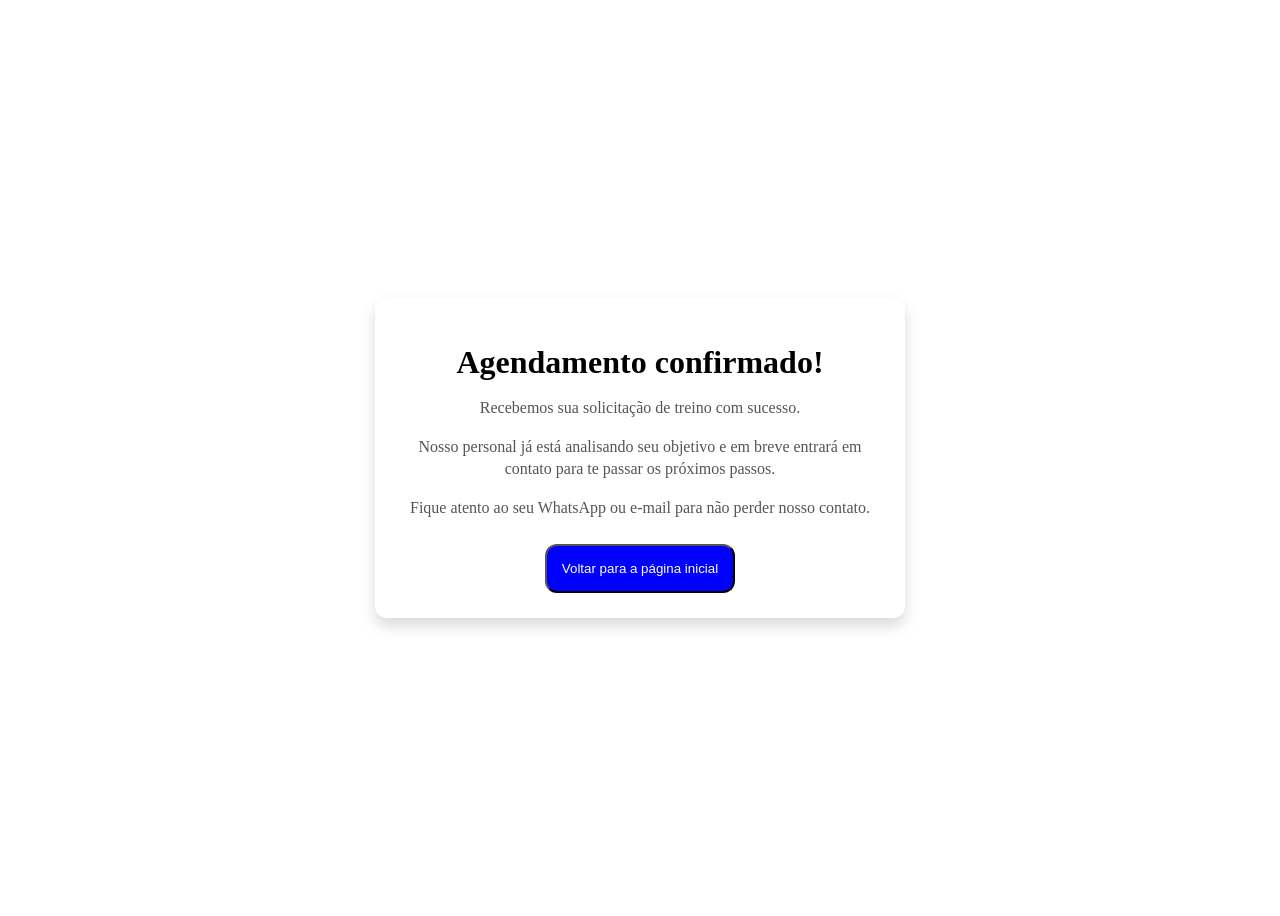
==== confirmacao.html @ f6d2877e "Projeto landing page personal trainer" ====
<!DOCTYPE html>
<html lang="pt-BR">

  <head>
    <meta charset="utf-8">
    <meta name="viewport" content="width=device-width, initial-scale=1.0">
     <link rel="stylesheet" href="style.css">
  </head>
  
  <body>
  <div class="div">
     <h1 class="agendamento">Agendamento confirmado!</h1>
     <p>Recebemos sua solicitação de treino com sucesso.</p>
    <p>Nosso personal já está analisando seu objetivo e em breve entrará em contato para te passar os próximos passos.</p>
    <p>Fique atento ao seu WhatsApp ou e-mail para não perder nosso contato.</p>
    <a href="index.html"></a>
   <button>Voltar para a página inicial</button>
     
  </div>
  </body>
---- style.css ----
.div{
    text-align: center;
    background-color: white;
    padding: 25px;
    max-width:480px;
    border-radius: 12px;
   box-shadow: 0 8px 15px rgba(0, 0, 0, 0.15);
  

  }
  body {
     display: flex;
   height:100vh;
   justify-content: center;
   align-items: center;
  }
  button {
    color: white;
    background-color: blue;
    padding: 15px;
    border-radius: 12px;
    cursor: pointer;
     margin-top: 15px;
  }

  h1 {
  margin-bottom: 12px;
}

p {
  margin-bottom: 10px;
  color: #555;
  line-height: 1.4;
}

button:hover {
  background-color: darkblue;
}

ul {
    list-style: none;
  padding: 0;
  margin: 0;
}

li {
    color: white;
  background: blue;
  padding: 15px;
  margin-bottom: 10px;
  border-radius: 10px;

}

li:hover {
    background-color: darkblue;
}
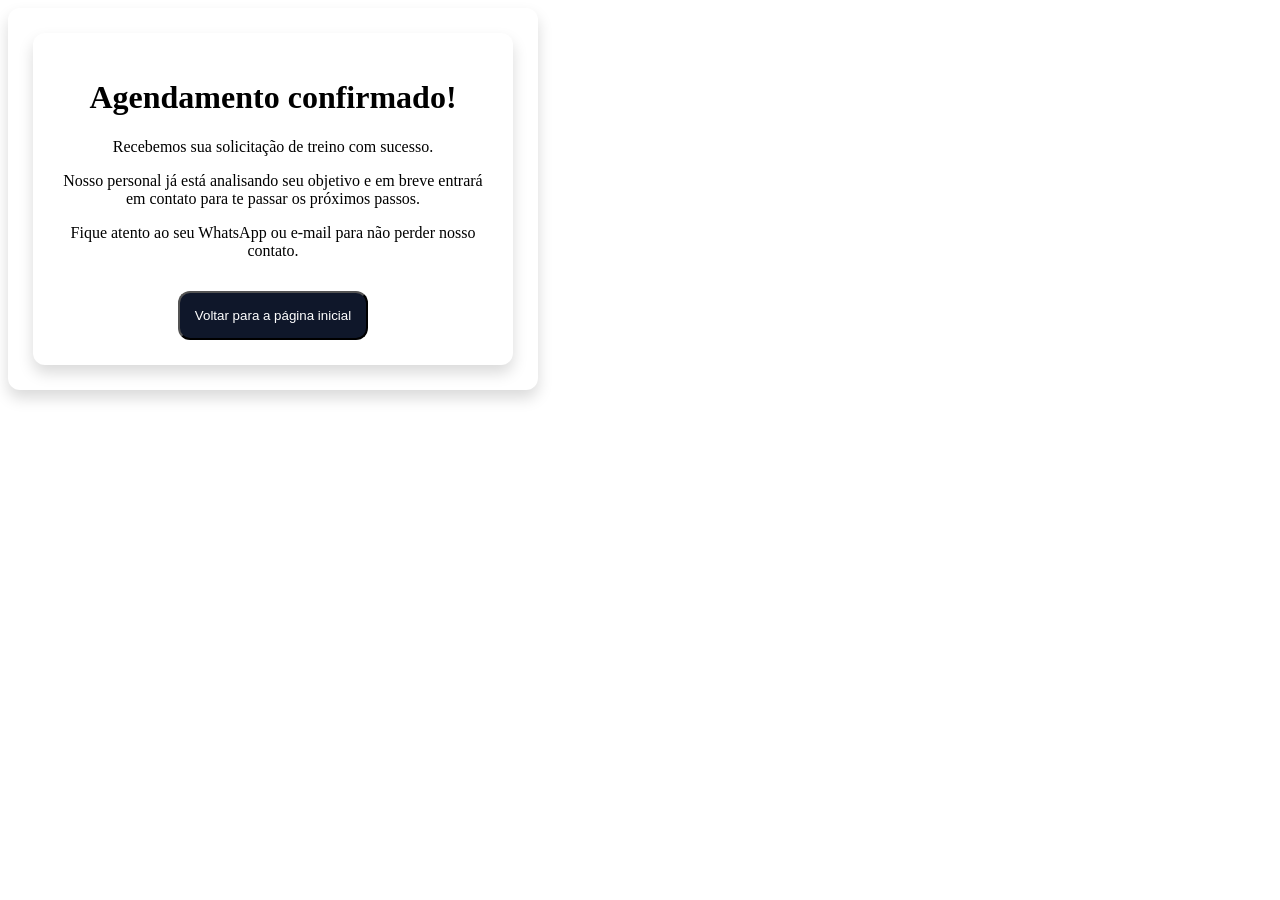
==== commit 8b3e652d: "Primeiro commit do site" ====
--- a/confirmacao.html
+++ b/confirmacao.html
@@ -4,11 +4,11 @@
   <head>
     <meta charset="utf-8">
     <meta name="viewport" content="width=device-width, initial-scale=1.0">
-     <link rel="stylesheet" href="style.css">
+     <link rel="stylesheet" href="confirmação.css">
   </head>
   
   <body>
-  <div class="div">
+  <div class="confirmacao">
      <h1 class="agendamento">Agendamento confirmado!</h1>
      <p>Recebemos sua solicitação de treino com sucesso.</p>
     <p>Nosso personal já está analisando seu objetivo e em breve entrará em contato para te passar os próximos passos.</p>
--- a/confirmação.css
+++ b/confirmação.css
@@ -0,0 +1,33 @@
+
+   body {
+    text-align: center;
+    background-color: white;
+    padding: 25px;
+    max-width:480px;
+    border-radius: 12px;
+   box-shadow: 0 8px 15px rgba(0, 0, 0, 0.15);
+   display:flex;
+  
+  } 
+    
+    .confirmacao {
+    text-align: center;
+    background-color: white;
+    padding: 25px;
+    max-width: 480px;
+    border-radius: 12px;
+    box-shadow: 0 8px 15px rgba(0,0,0,0.15);
+}
+
+
+
+
+
+         button {
+    color: white;
+    background-color: #0F172A;
+    padding: 15px;
+    border-radius: 12px;
+    cursor: pointer;
+     margin-top: 15px;
+  }
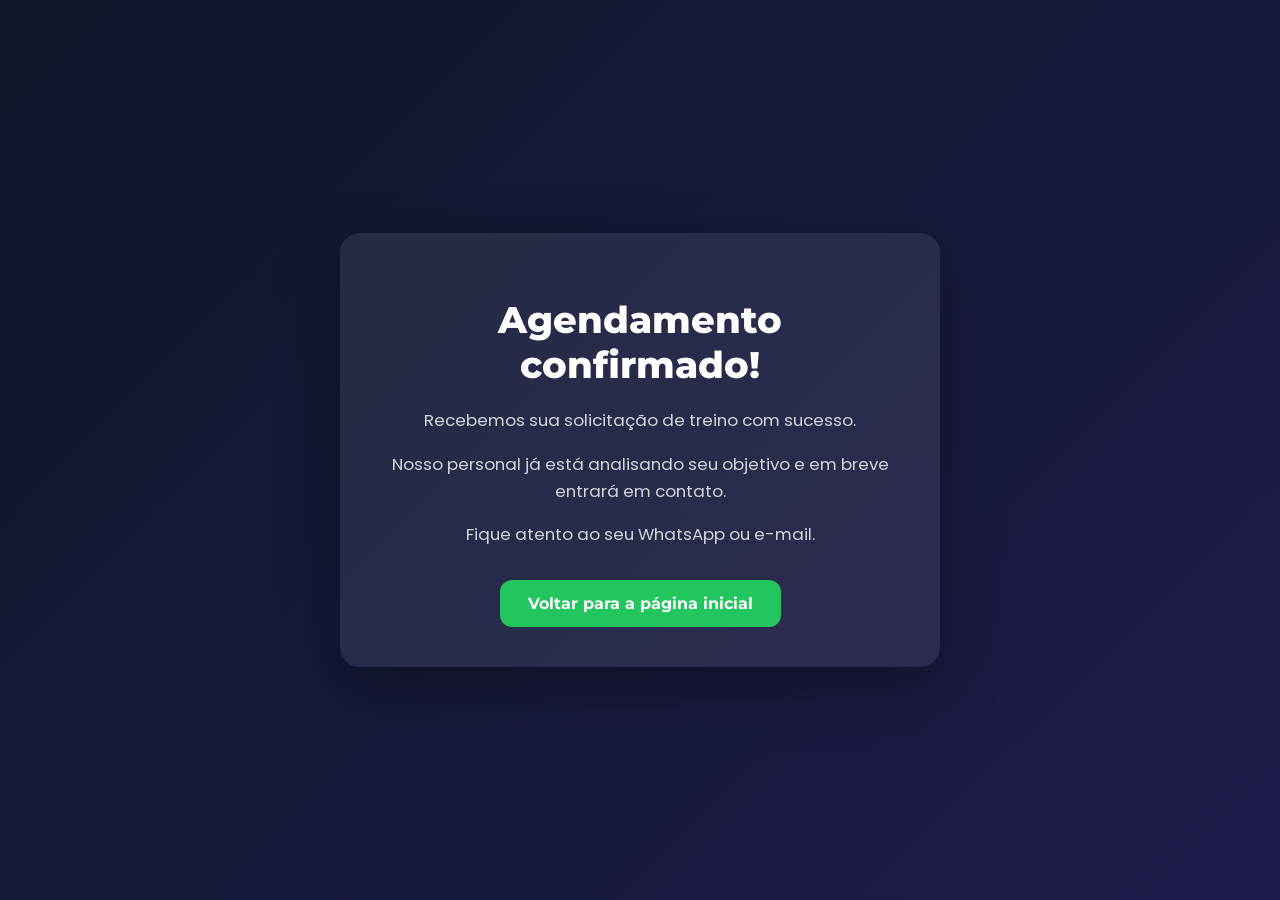
==== commit fa9f20cd: "Primeiro commit" ====
--- a/confirmacao.html
+++ b/confirmacao.html
@@ -1,20 +1,42 @@
 <!DOCTYPE html>
 <html lang="pt-BR">
 
-  <head>
+<head>
     <meta charset="utf-8">
     <meta name="viewport" content="width=device-width, initial-scale=1.0">
-     <link rel="stylesheet" href="confirmação.css">
-  </head>
-  
-  <body>
-  <div class="confirmacao">
-     <h1 class="agendamento">Agendamento confirmado!</h1>
-     <p>Recebemos sua solicitação de treino com sucesso.</p>
-    <p>Nosso personal já está analisando seu objetivo e em breve entrará em contato para te passar os próximos passos.</p>
-    <p>Fique atento ao seu WhatsApp ou e-mail para não perder nosso contato.</p>
-    <a href="index.html"></a>
-   <button>Voltar para a página inicial</button>
-     
-  </div>
-  </body>+    <link rel="stylesheet" href="confirmacao.css">
+
+<link rel="preconnect" href="https://fonts.googleapis.com">
+<link rel="preconnect" href="https://fonts.gstatic.com" crossorigin>
+<link href="https://fonts.googleapis.com/css2?family=Montserrat:wght@300;400;500;600;700;800;900&family=Poppins:wght@300;400;500;600;700&display=swap" rel="stylesheet">
+
+</head>
+
+<body>
+
+<div class="confirmacao-container">
+
+    <h1 class="agendamento">
+        Agendamento confirmado!
+    </h1>
+
+    <p>
+        Recebemos sua solicitação de treino com sucesso.
+    </p>
+
+    <p>
+        Nosso personal já está analisando seu objetivo e em breve entrará em contato.
+    </p>
+
+    <p>
+        Fique atento ao seu WhatsApp ou e-mail.
+    </p>
+
+    <a href="index.html" class="btn-voltar">
+        Voltar para a página inicial
+    </a>
+
+</div>
+
+</body>
+</html>
--- a/confirmacao.css
+++ b/confirmacao.css
@@ -0,0 +1,77 @@
+
+  body{
+    margin:0;
+    min-height:100vh;
+
+    display:flex;
+    justify-content:center;
+    align-items:center;
+
+    background:linear-gradient(135deg,#0f172a,#1e1b4b);
+
+    font-family:'Montserrat',sans-serif;
+}
+
+/* CARD */
+.confirmacao-container{
+    width:90%;
+    max-width:520px;
+
+    padding:40px;
+
+    text-align:center;
+
+    border-radius:20px;
+
+    background:rgba(255,255,255,0.08);
+
+    box-shadow:0 20px 60px rgba(0,0,0,0.35);
+}
+
+/* TÍTULO */
+.agendamento{
+    color:white;
+
+    font-size:2.3rem;
+    font-weight:800;
+
+    margin-bottom:20px;
+}
+
+/* TEXTOS */
+.confirmacao-container p{
+    color:#d1d5db;
+
+    font-size:1.05rem;
+
+    line-height:1.6;
+
+    margin-bottom:12px;
+
+    font-family:'Poppins',sans-serif;
+}
+
+/* BOTÃO (LINK) */
+.btn-voltar{
+    display:inline-block;
+
+    margin-top:20px;
+
+    padding:14px 28px;
+
+    background:#22c55e;
+    color:white;
+
+    text-decoration:none;
+
+    border-radius:12px;
+
+    font-weight:700;
+
+    transition:.3s;
+}
+
+.btn-voltar:hover{
+    background:#16a34a;
+    transform:translateY(-3px);
+}
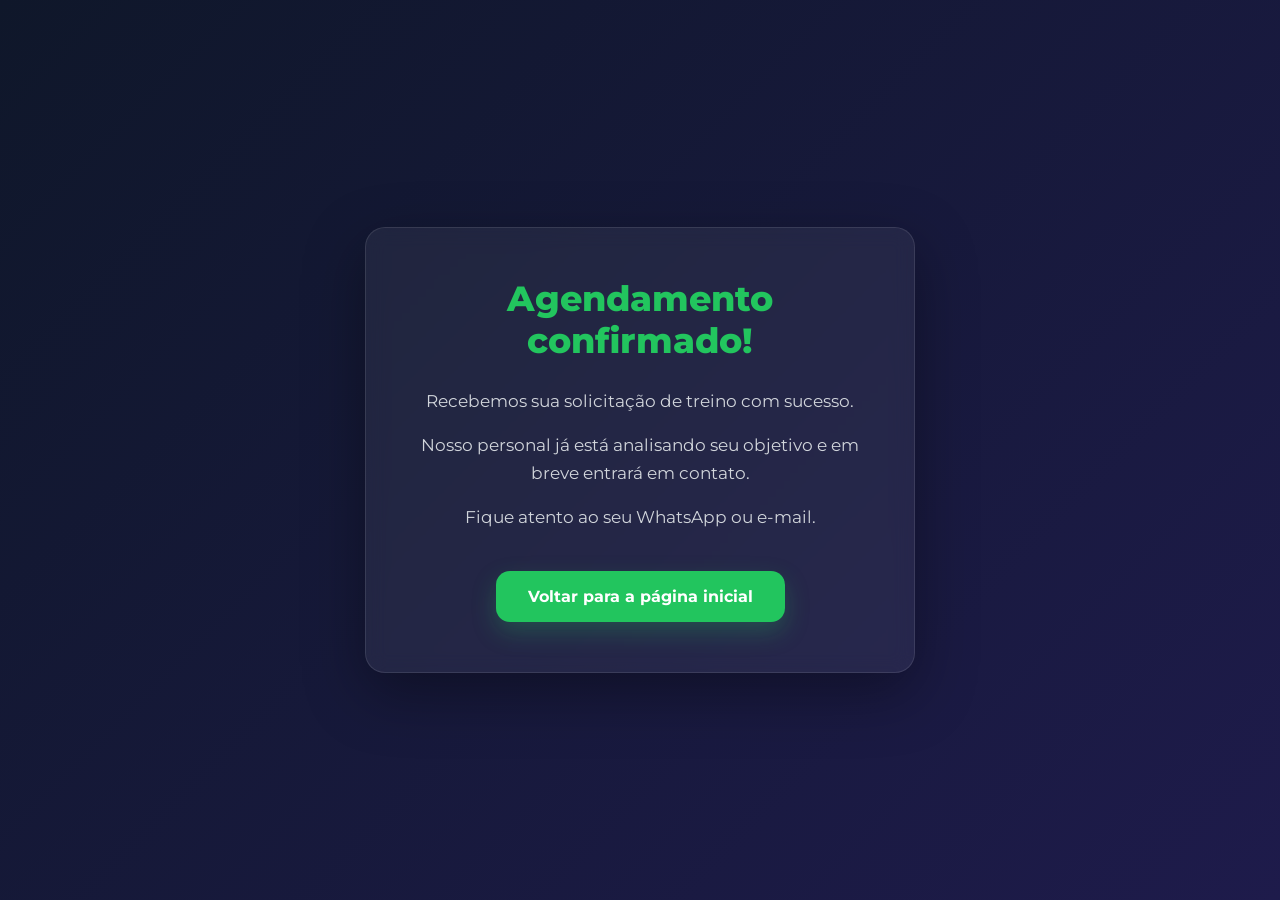
==== commit d2ebfce2: "Corrige responsividade mobile, adiciona menu hamburguer e cria confirmacao.css" ====
--- a/confirmacao.html
+++ b/confirmacao.html
@@ -4,7 +4,7 @@
 <head>
     <meta charset="utf-8">
     <meta name="viewport" content="width=device-width, initial-scale=1.0">
-    <link rel="stylesheet" href="confirmacao.css">
+    <link rel="stylesheet" href="confirmação.css">
 
 <link rel="preconnect" href="https://fonts.googleapis.com">
 <link rel="preconnect" href="https://fonts.gstatic.com" crossorigin>
--- a/confirmação.css
+++ b/confirmação.css
@@ -0,0 +1,93 @@
+* {
+    margin: 0;
+    padding: 0;
+    box-sizing: border-box;
+}
+
+html {
+    scroll-behavior: smooth;
+}
+
+body {
+    min-height: 100vh;
+    font-family: 'Montserrat', sans-serif;
+
+    background: linear-gradient(
+        135deg,
+        #0f172a 0%,
+        #1e1b4b 100%
+    );
+
+    display: flex;
+    justify-content: center;
+    align-items: center;
+
+    padding: 40px 20px;
+
+    overflow-x: hidden;
+}
+
+.confirmacao-container {
+    max-width: 550px;
+    width: 100%;
+
+    background: rgba(255, 255, 255, 0.06);
+    border: 1px solid rgba(255, 255, 255, 0.1);
+    backdrop-filter: blur(10px);
+    -webkit-backdrop-filter: blur(10px);
+
+    border-radius: 20px;
+
+    padding: 50px 40px;
+
+    text-align: center;
+
+    box-shadow: 0 20px 60px rgba(0, 0, 0, 0.35);
+}
+
+.agendamento {
+    color: #22c55e;
+
+    font-size: 2.2rem;
+    font-weight: 800;
+
+    line-height: 1.2;
+
+    margin-bottom: 25px;
+}
+
+.confirmacao-container p {
+    color: #d1d5db;
+
+    font-size: 1.05rem;
+    line-height: 1.7;
+
+    margin-bottom: 15px;
+}
+
+.btn-voltar {
+    display: inline-block;
+
+    margin-top: 25px;
+
+    text-decoration: none;
+
+    background: #22c55e;
+    color: white;
+
+    padding: 16px 32px;
+    border-radius: 14px;
+
+    font-weight: 700;
+
+    transition: 0.3s;
+
+    box-shadow: 0 10px 25px rgba(34, 197, 94, 0.25);
+}
+
+.btn-voltar:hover {
+    transform: translateY(-4px) scale(1.02);
+    box-shadow: 0 15px 35px rgba(34, 197, 94, 0.35);
+}
+
+/*
